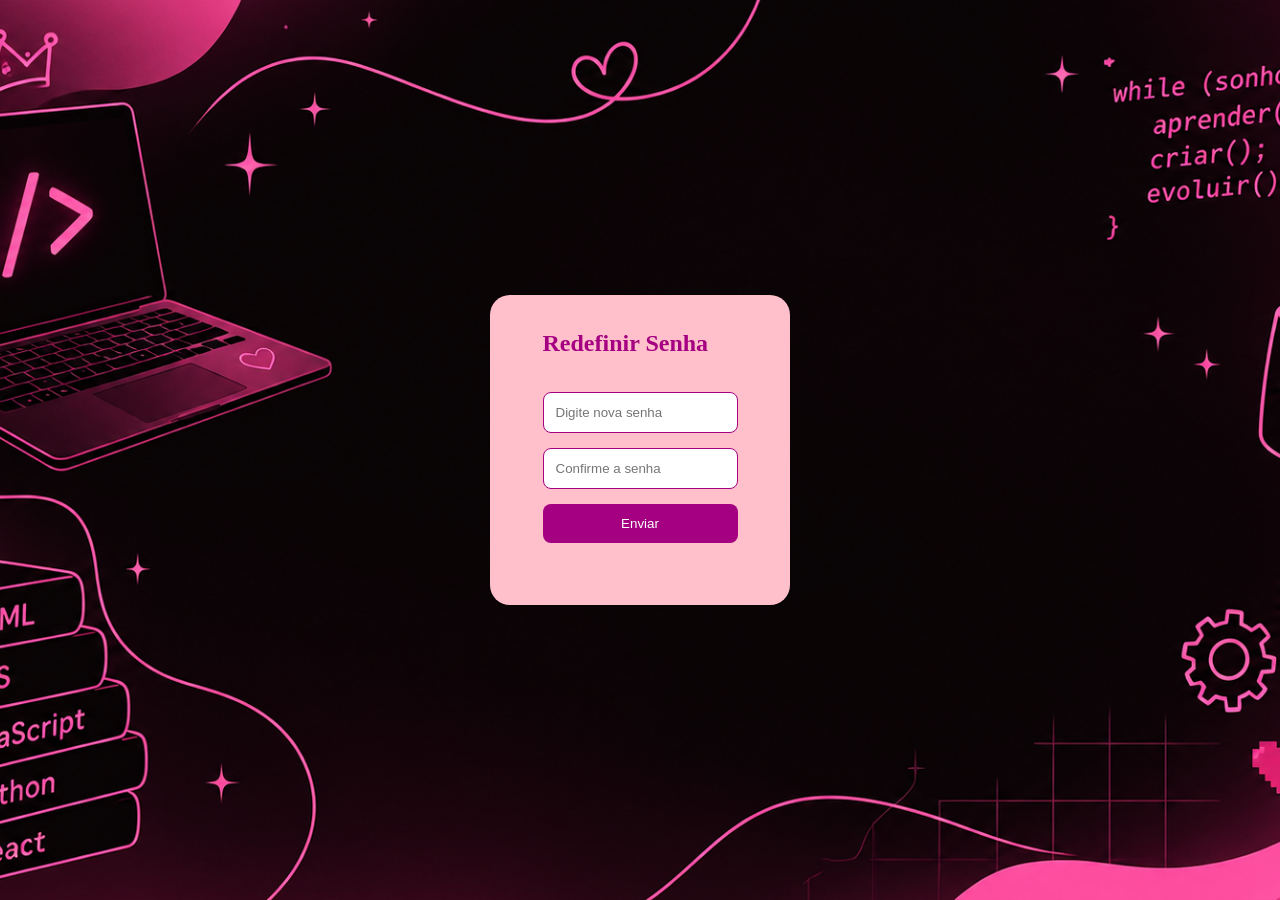
==== index1.html @ 6252bb20 "Add files via upload" ====
<!DOCTYPE html>
<html lang="pt-br">
<head>
    <meta charset="UTF-8">
    <meta name="viewport" content="width=device-width, initial-scale=1.0">
    <title>Redefinir Senha </title>
</head>
<body>
<div class="trocasenha">
    <form id="formSenha">

        <h2>Redefinir Senha</h2>

        <input type="password" id="senha"
        placeholder="Digite nova senha" required>

        <input type="password" id="confirmaSenha"
        placeholder="Confirme a senha" required>

        <button type="submit">Enviar</button>

        <p id="mensagem"></p>

    </form>
</div>
    <style>
body {
    background-image: url(./fundopagina.png);
    background-size: cover;
    background-position: center;
    background-repeat: no-repeat;

    /* Centraliza o container na tela */
    display: flex;
    justify-content: center;
    align-items: center;

    /* Ocupa a altura da tela */
    min-height: 100vh;
    margin: 0;
}

.trocasenha {
    display: flex;
    align-items: center;
    justify-content: center;

    background-color: rgb(255, 192, 203);
    color: rgb(165, 0, 129);

    width: 300px;
    height: 310px;

    border-radius: 20px;
}

.trocasenha form {
    display: flex;
    flex-direction: column;
    gap: 15px;
}

.trocasenha input {
    padding: 12px;
    border-radius: 8px;
    border: 1px solid #a50081;
}

.trocasenha button {
    padding: 12px;
    background-color: #a50081;
    color: white;
    border: none;
    border-radius: 8px;
    cursor: pointer;
}
    </style>
<script>
const formulario = document.getElementById("formSenha");

formulario.addEventListener("submit", function(event) {
    event.preventDefault();

    const senha = document.getElementById("senha").value;
    const confirmaSenha = document.getElementById("confirmaSenha").value;
    const mensagem = document.getElementById("mensagem");

    if (senha !== confirmaSenha) {
        mensagem.textContent = "As senhas não são iguais!";
        mensagem.style.color = "red";
    } else {
        mensagem.textContent = "Sua senha foi alterada com sucesso!";
        mensagem.style.color = "green";
    }
});
</script>
</body>
</html>
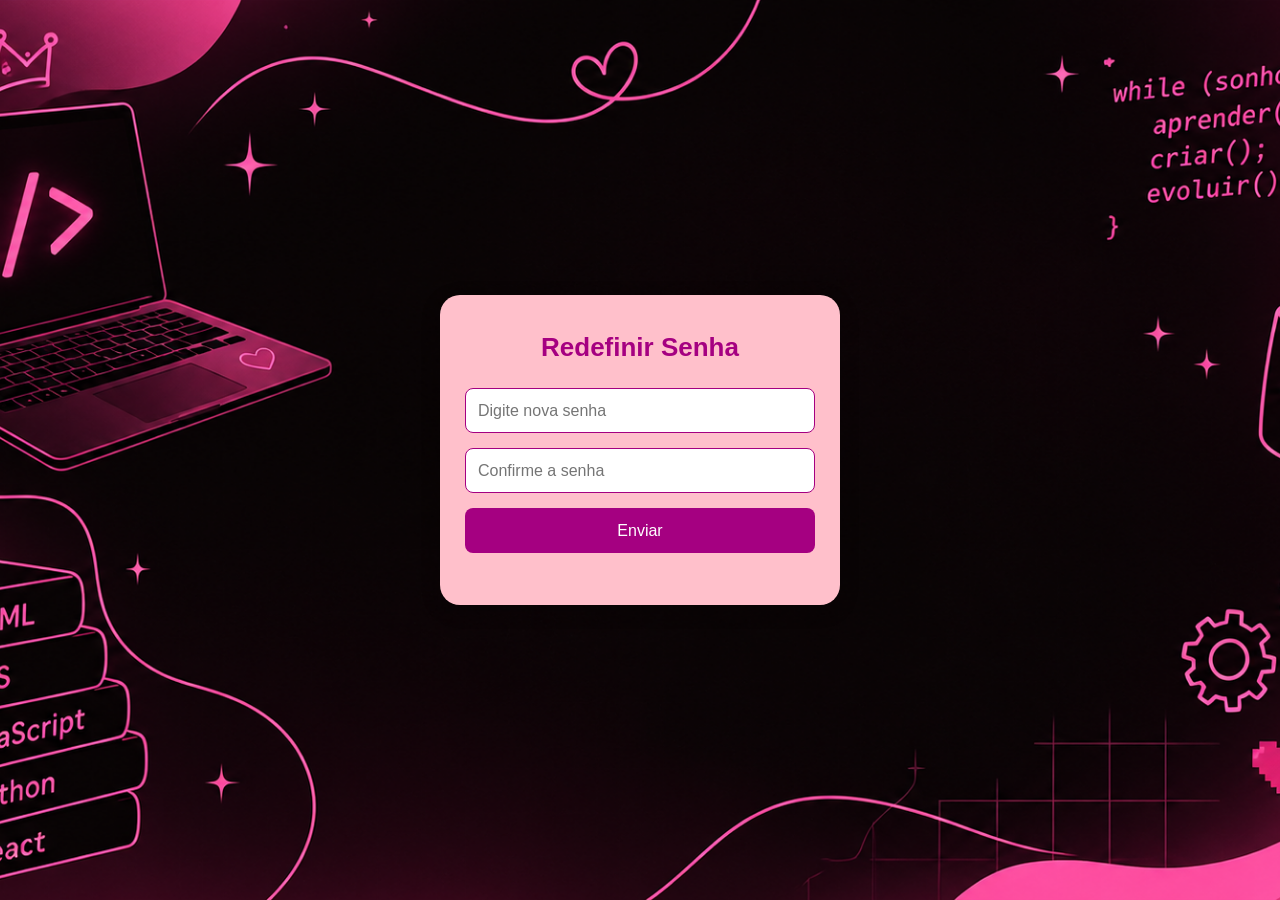
==== commit de9d4067: "Update index1.html" ====
--- a/index1.html
+++ b/index1.html
@@ -3,96 +3,212 @@
 <head>
     <meta charset="UTF-8">
     <meta name="viewport" content="width=device-width, initial-scale=1.0">
-    <title>Redefinir Senha </title>
+
+    <title>Redefinir Senha | DevGirls</title>
+
+    <style>
+        * {
+            margin: 0;
+            padding: 0;
+            box-sizing: border-box;
+        }
+
+        body {
+            background-image: url("./fundopagina.png");
+            background-size: cover;
+            background-position: center;
+            background-repeat: no-repeat;
+            background-attachment: fixed;
+
+            min-height: 100vh;
+            min-height: 100dvh;
+
+            display: flex;
+            justify-content: center;
+            align-items: center;
+
+            padding: 20px;
+            font-family: Arial, sans-serif;
+        }
+
+        .trocasenha {
+            display: flex;
+            align-items: center;
+            justify-content: center;
+
+            width: 100%;
+            max-width: 400px;
+            min-height: 310px;
+
+            padding: 30px 25px;
+
+            background-color: rgb(255, 192, 203);
+            color: rgb(165, 0, 129);
+
+            border-radius: 20px;
+            box-shadow: 0 5px 20px rgba(0, 0, 0, 0.2);
+        }
+
+        .trocasenha form {
+            display: flex;
+            flex-direction: column;
+            gap: 15px;
+
+            width: 100%;
+        }
+
+        .trocasenha h2 {
+            text-align: center;
+            font-size: 26px;
+            margin-bottom: 10px;
+        }
+
+        .trocasenha input {
+            width: 100%;
+            min-height: 45px;
+
+            padding: 12px;
+
+            border-radius: 8px;
+            border: 1px solid #a50081;
+
+            font-size: 16px;
+        }
+
+        .trocasenha input:focus {
+            outline: 2px solid #ff69b4;
+        }
+
+        .trocasenha button {
+            width: 100%;
+            min-height: 45px;
+
+            padding: 12px;
+
+            background-color: #a50081;
+            color: white;
+
+            border: none;
+            border-radius: 8px;
+
+            font-size: 16px;
+            cursor: pointer;
+        }
+
+        .trocasenha button:hover {
+            background-color: #800064;
+        }
+
+        #mensagem {
+            text-align: center;
+            overflow-wrap: anywhere;
+            font-size: 14px;
+        }
+
+        /* Tablets */
+        @media (max-width: 768px) {
+            .trocasenha {
+                max-width: 360px;
+                padding: 25px 20px;
+            }
+
+            .trocasenha h2 {
+                font-size: 24px;
+            }
+        }
+
+        /* Celulares */
+        @media (max-width: 480px) {
+            body {
+                padding: 15px;
+            }
+
+            .trocasenha {
+                width: 100%;
+                max-width: 340px;
+                min-height: auto;
+                padding: 25px 18px;
+                border-radius: 15px;
+            }
+
+            .trocasenha h2 {
+                font-size: 22px;
+            }
+
+            .trocasenha input,
+            .trocasenha button {
+                font-size: 15px;
+            }
+        }
+
+        /* Celulares muito pequenos */
+        @media (max-width: 320px) {
+            body {
+                padding: 10px;
+            }
+
+            .trocasenha {
+                padding: 20px 12px;
+            }
+
+            .trocasenha h2 {
+                font-size: 20px;
+            }
+        }
+    </style>
 </head>
+
 <body>
-<div class="trocasenha">
-    <form id="formSenha">
-
-        <h2>Redefinir Senha</h2>
-
-        <input type="password" id="senha"
-        placeholder="Digite nova senha" required>
-
-        <input type="password" id="confirmaSenha"
-        placeholder="Confirme a senha" required>
-
-        <button type="submit">Enviar</button>
-
-        <p id="mensagem"></p>
-
-    </form>
-</div>
-    <style>
-body {
-    background-image: url(./fundopagina.png);
-    background-size: cover;
-    background-position: center;
-    background-repeat: no-repeat;
-
-    /* Centraliza o container na tela */
-    display: flex;
-    justify-content: center;
-    align-items: center;
-
-    /* Ocupa a altura da tela */
-    min-height: 100vh;
-    margin: 0;
-}
-
-.trocasenha {
-    display: flex;
-    align-items: center;
-    justify-content: center;
-
-    background-color: rgb(255, 192, 203);
-    color: rgb(165, 0, 129);
-
-    width: 300px;
-    height: 310px;
-
-    border-radius: 20px;
-}
-
-.trocasenha form {
-    display: flex;
-    flex-direction: column;
-    gap: 15px;
-}
-
-.trocasenha input {
-    padding: 12px;
-    border-radius: 8px;
-    border: 1px solid #a50081;
-}
-
-.trocasenha button {
-    padding: 12px;
-    background-color: #a50081;
-    color: white;
-    border: none;
-    border-radius: 8px;
-    cursor: pointer;
-}
-    </style>
-<script>
-const formulario = document.getElementById("formSenha");
-
-formulario.addEventListener("submit", function(event) {
-    event.preventDefault();
-
-    const senha = document.getElementById("senha").value;
-    const confirmaSenha = document.getElementById("confirmaSenha").value;
-    const mensagem = document.getElementById("mensagem");
-
-    if (senha !== confirmaSenha) {
-        mensagem.textContent = "As senhas não são iguais!";
-        mensagem.style.color = "red";
-    } else {
-        mensagem.textContent = "Sua senha foi alterada com sucesso!";
-        mensagem.style.color = "green";
-    }
-});
+
+    <div class="trocasenha">
+        <form id="formSenha">
+
+            <h2>Redefinir Senha</h2>
+
+            <input
+                type="password"
+                id="senha"
+                placeholder="Digite nova senha"
+                required
+            >
+
+            <input
+                type="password"
+                id="confirmaSenha"
+                placeholder="Confirme a senha"
+                required
+            >
+
+            <button type="submit">Enviar</button>
+
+            <p id="mensagem" role="status" aria-live="polite"></p>
+
+        </form>
+    </div>
+
+    <script>
+        const formulario = document.getElementById("formSenha");
+
+        formulario.addEventListener("submit", function(event) {
+            event.preventDefault();
+
+            const senha = document.getElementById("senha").value;
+            const confirmaSenha = document.getElementById("confirmaSenha").value;
+            const mensagem = document.getElementById("mensagem");
+
+            if (senha !== confirmaSenha) {
+                mensagem.textContent = "As senhas não são iguais!";
+                mensagem.style.color = "red";
+            } else {
+                mensagem.textContent =
+                    "Sua senha foi alterada com sucesso!";
+                mensagem.style.color = "green";
+            }
+        });
+    </script>
+
+</body>
+</html>
 </script>
 </body>
-</html>+</html>
